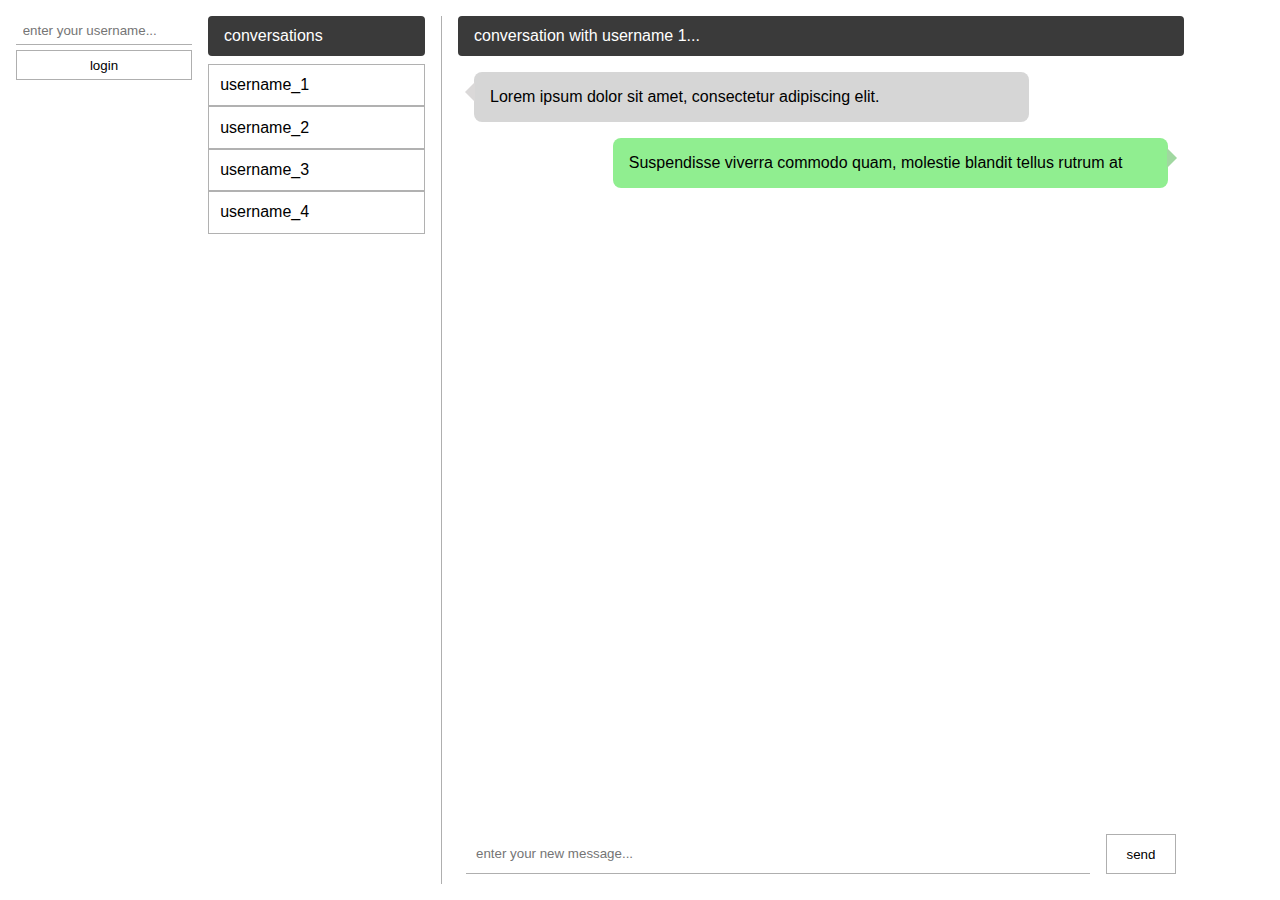
==== src/main/resources/static/home.html @ 6b35f009 "chatting ui implemented - home.html" ====
<!doctype html>
<html lang="en">
<head>
  <meta charset="UTF-8">
  <meta name="viewport"
        content="width=device-width, user-scalable=no, initial-scale=1.0, maximum-scale=1.0, minimum-scale=1.0">
  <meta http-equiv="X-UA-Compatible" content="ie=edge">
  <title>Spring Boot Chat</title>
  <link rel="stylesheet" href="./home.css"/>
</head>
<body>

<main>
  <div class="login-panel">
    <input type="text" name="username"
           id="username"
           placeholder="enter your username..."/>
    <button type="button">login</button>
  </div>
  <div class="chat-container">
    <div class="conversations-panel">
      <div class="conversations-title">conversations</div>
      <div class="conversations">
        <div class="conversation-card">username_1</div>
        <div class="conversation-card">username_2</div>
        <div class="conversation-card">username_3</div>
        <div class="conversation-card">username_4</div>
      </div>

    </div>
    <div class="chat-panel">
      <div class="chat-title">
        conversation with username 1...
      </div>
      <div class="chat-history">

        <div class="message others-message">
          Lorem ipsum dolor sit amet, consectetur adipiscing elit.
        </div>

        <div class="message my-message">
          Suspendisse viverra commodo quam, molestie blandit tellus rutrum at
        </div>

      </div>
      <div class="chat-inputs">
        <input type="text" name="new-message" id="new-message" placeholder="enter your new message..."/>
        <button type="button">send</button>
      </div>
    </div>

  </div>
</main>

</body>
</html>
---- src/main/resources/static/home.css ----
* {
  margin: 0;
  padding: 0;
  box-sizing: border-box;
  font-family: sans-serif;
}

body {
  height: 100vh;
}

input[type="text"] {
  outline: none;
  border: 0;
  border-bottom: 1px solid #afafaf;
}

input[type="text"]:focus {
  border-bottom: 1px solid #292929;
}

button[type="button"] {
  outline: none;
  border: 1px solid #afafaf;
  background-color: white;
  cursor: pointer;
}

button[type="button"]:hover {
  border: 1px solid #292929;
}

button[type="button"]:active {
  background-color: #d8d8d8;
}

main {
  display: grid;
  grid-template-columns: 200px 1fr;
}

.login-panel {
  padding: 1rem;
  padding-right: .5rem;
  display: flex;
  flex-direction: column;
  gap: .3em;

  input[type="text"] {
    padding: .5em;
  }

  button[type="button"] {
    padding: .5em;
  }
}

.chat-container {
  display: grid;
  grid-template-columns: 250px 1fr;
  height: 100vh;
  padding: 1rem;
  padding-left: .5rem;
  max-width: 1000px
}

.conversations-panel {
  display: flex;
  flex-direction: column;
  row-gap: .5rem;
  padding-right: 1rem;

  border-right: 1px solid #afafaf;
  margin-right: 1rem;
}

.conversation-card {
  padding: .7rem;
  border: 1px solid #b1b1b1;
  display: flex;
  align-items: center;
  justify-content: start;
  cursor: pointer;
}

.conversation-card:hover {
  background-color: #bdbdbd;
}

.conversation-card:active {
  background-color: #919191;
}



.chat-panel {
  display: grid;
  grid-template-rows: 40px 1fr 60px;
}

.chat-title,
.conversations-title{
  background-color: #3a3a3a;
  color: white;
  display: flex;
  align-items: center;
  padding-left: 1rem;
  border-radius: 4px;
}
.conversations-title {
  height: 40px;
}

.chat-history {
  padding: 1rem;
  display: flex;
  flex-direction: column;
  row-gap: 1rem;
}

.message {
  padding: 1rem;
  border-radius: .5rem;
}

.others-message {
  background-color: #d6d6d6;
  margin-right: 20%;
  position: relative;
}


.my-message {
  background-color: lightgreen;
  margin-left: 20%;
  position: relative;
}

.others-message:before,
.my-message:after {
  content: '';
  position: absolute;
  top:20%;
  border: 10px solid transparent;
}

.others-message:before {
  left:0;
  border-right-color: #dad8d8;
  margin-left: -19px;
}

.my-message:after {
  right:0;
  border-left-color: #a0d8a0;
  margin-right:-19px;
}


.chat-inputs {
  display: grid;
  grid-template-columns: 1fr 70px;
  padding: .6rem .5rem;
  column-gap: 1rem;

  input[type="text"] {
    padding: 10px;
  }

  button[type="button"] {
    cursor: pointer;
  }
}
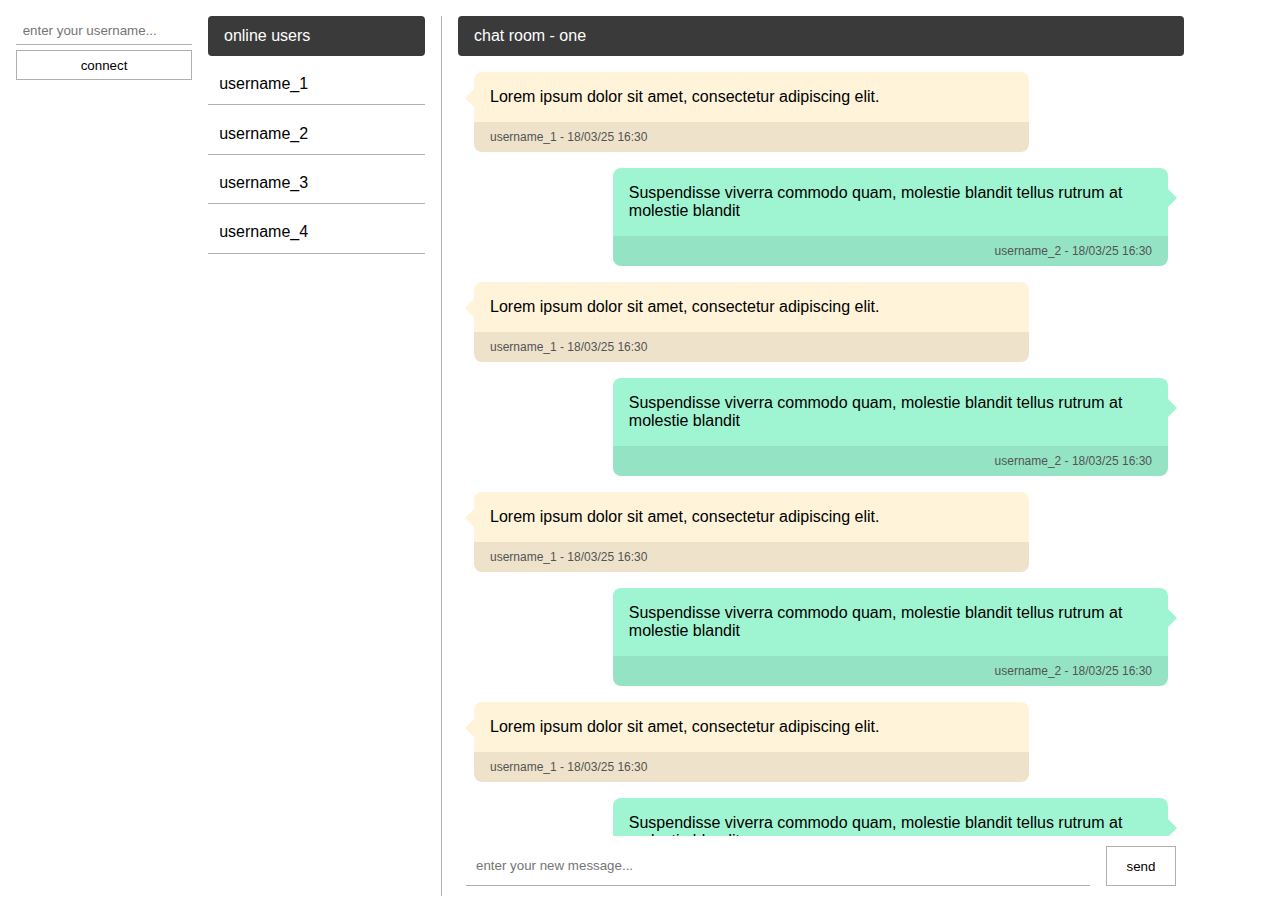
==== commit f5b52ec9: "ui starting with a public group conversation" ====
--- a/src/main/resources/static/home.html
+++ b/src/main/resources/static/home.html
@@ -15,32 +15,250 @@
     <input type="text" name="username"
            id="username"
            placeholder="enter your username..."/>
-    <button type="button">login</button>
+    <button type="button">connect</button>
   </div>
   <div class="chat-container">
-    <div class="conversations-panel">
-      <div class="conversations-title">conversations</div>
-      <div class="conversations">
-        <div class="conversation-card">username_1</div>
-        <div class="conversation-card">username_2</div>
-        <div class="conversation-card">username_3</div>
-        <div class="conversation-card">username_4</div>
+    <div class="active-users-panel">
+      <div class="active-users-title">online users</div>
+      <div class="active-users">
+        <div class="active-users-card">username_1</div>
+        <div class="active-users-card">username_2</div>
+        <div class="active-users-card">username_3</div>
+        <div class="active-users-card">username_4</div>
       </div>
 
     </div>
     <div class="chat-panel">
       <div class="chat-title">
-        conversation with username 1...
+        chat room - one
       </div>
       <div class="chat-history">
 
         <div class="message others-message">
-          Lorem ipsum dolor sit amet, consectetur adipiscing elit.
-        </div>
-
-        <div class="message my-message">
-          Suspendisse viverra commodo quam, molestie blandit tellus rutrum at
-        </div>
+          <div class="message-text">
+            Lorem ipsum dolor sit amet,
+            consectetur adipiscing elit.
+          </div>
+          <div class="message-info">
+            username_1 - 18/03/25 16:30
+          </div>
+
+        </div>
+
+        <div class="message my-message">
+          <div class="message-text">
+            Suspendisse viverra commodo quam,
+            molestie blandit tellus rutrum at
+            molestie blandit
+          </div>
+          <div class="message-info">
+            username_2 - 18/03/25 16:30
+          </div>
+        </div>
+
+
+        <!-- DELETED -->
+
+        <div class="message others-message">
+          <div class="message-text">
+            Lorem ipsum dolor sit amet,
+            consectetur adipiscing elit.
+          </div>
+          <div class="message-info">
+            username_1 - 18/03/25 16:30
+          </div>
+
+        </div>
+
+        <div class="message my-message">
+          <div class="message-text">
+            Suspendisse viverra commodo quam,
+            molestie blandit tellus rutrum at
+            molestie blandit
+          </div>
+          <div class="message-info">
+            username_2 - 18/03/25 16:30
+          </div>
+        </div>
+
+        <div class="message others-message">
+          <div class="message-text">
+            Lorem ipsum dolor sit amet,
+            consectetur adipiscing elit.
+          </div>
+          <div class="message-info">
+            username_1 - 18/03/25 16:30
+          </div>
+
+        </div>
+
+        <div class="message my-message">
+          <div class="message-text">
+            Suspendisse viverra commodo quam,
+            molestie blandit tellus rutrum at
+            molestie blandit
+          </div>
+          <div class="message-info">
+            username_2 - 18/03/25 16:30
+          </div>
+        </div>
+
+        <div class="message others-message">
+          <div class="message-text">
+            Lorem ipsum dolor sit amet,
+            consectetur adipiscing elit.
+          </div>
+          <div class="message-info">
+            username_1 - 18/03/25 16:30
+          </div>
+
+        </div>
+
+        <div class="message my-message">
+          <div class="message-text">
+            Suspendisse viverra commodo quam,
+            molestie blandit tellus rutrum at
+            molestie blandit
+          </div>
+          <div class="message-info">
+            username_2 - 18/03/25 16:30
+          </div>
+        </div>
+
+        <div class="message others-message">
+          <div class="message-text">
+            Lorem ipsum dolor sit amet,
+            consectetur adipiscing elit.
+          </div>
+          <div class="message-info">
+            username_1 - 18/03/25 16:30
+          </div>
+
+        </div>
+
+        <div class="message my-message">
+          <div class="message-text">
+            Suspendisse viverra commodo quam,
+            molestie blandit tellus rutrum at
+            molestie blandit
+          </div>
+          <div class="message-info">
+            username_2 - 18/03/25 16:30
+          </div>
+        </div>
+
+        <div class="message others-message">
+          <div class="message-text">
+            Lorem ipsum dolor sit amet,
+            consectetur adipiscing elit.
+          </div>
+          <div class="message-info">
+            username_1 - 18/03/25 16:30
+          </div>
+
+        </div>
+
+        <div class="message my-message">
+          <div class="message-text">
+            Suspendisse viverra commodo quam,
+            molestie blandit tellus rutrum at
+            molestie blandit
+          </div>
+          <div class="message-info">
+            username_2 - 18/03/25 16:30
+          </div>
+        </div>
+
+        <div class="message others-message">
+          <div class="message-text">
+            Lorem ipsum dolor sit amet,
+            consectetur adipiscing elit.
+          </div>
+          <div class="message-info">
+            username_1 - 18/03/25 16:30
+          </div>
+
+        </div>
+
+        <div class="message my-message">
+          <div class="message-text">
+            Suspendisse viverra commodo quam,
+            molestie blandit tellus rutrum at
+            molestie blandit
+          </div>
+          <div class="message-info">
+            username_2 - 18/03/25 16:30
+          </div>
+        </div>
+
+        <div class="message others-message">
+          <div class="message-text">
+            Lorem ipsum dolor sit amet,
+            consectetur adipiscing elit.
+          </div>
+          <div class="message-info">
+            username_1 - 18/03/25 16:30
+          </div>
+
+        </div>
+
+        <div class="message my-message">
+          <div class="message-text">
+            Suspendisse viverra commodo quam,
+            molestie blandit tellus rutrum at
+            molestie blandit
+          </div>
+          <div class="message-info">
+            username_2 - 18/03/25 16:30
+          </div>
+        </div>
+
+        <div class="message others-message">
+          <div class="message-text">
+            Lorem ipsum dolor sit amet,
+            consectetur adipiscing elit.
+          </div>
+          <div class="message-info">
+            username_1 - 18/03/25 16:30
+          </div>
+
+        </div>
+
+        <div class="message my-message">
+          <div class="message-text">
+            Suspendisse viverra commodo quam,
+            molestie blandit tellus rutrum at
+            molestie blandit
+          </div>
+          <div class="message-info">
+            username_2 - 18/03/25 16:30
+          </div>
+        </div>
+
+        <div class="message others-message">
+          <div class="message-text">
+            Lorem ipsum dolor sit amet,
+            consectetur adipiscing elit.
+          </div>
+          <div class="message-info">
+            username_1 - 18/03/25 16:30
+          </div>
+
+        </div>
+
+        <div class="message my-message">
+          <div class="message-text">
+            Suspendisse viverra commodo quam,
+            molestie blandit tellus rutrum at
+            molestie blandit
+          </div>
+          <div class="message-info">
+            username_2 - 18/03/25 16:30
+          </div>
+        </div>
+
+
+        <!-- DELETED -->
 
       </div>
       <div class="chat-inputs">
@@ -53,4 +271,4 @@
 </main>
 
 </body>
-</html>+</html>
--- a/src/main/resources/static/home.css
+++ b/src/main/resources/static/home.css
@@ -16,6 +16,7 @@
 }
 
 input[type="text"]:focus {
+  background-color: #effdf3;
   border-bottom: 1px solid #292929;
 }
 
@@ -64,7 +65,7 @@
   max-width: 1000px
 }
 
-.conversations-panel {
+.active-users-panel {
   display: flex;
   flex-direction: column;
   row-gap: .5rem;
@@ -74,24 +75,33 @@
   margin-right: 1rem;
 }
 
-.conversation-card {
+.active-users {
+  display: flex;
+  flex-direction: column;
+  row-gap: .5rem;
+}
+
+.active-users-card {
   padding: .7rem;
-  border: 1px solid #b1b1b1;
+  border-bottom: 1px solid #b1b1b1;
   display: flex;
   align-items: center;
   justify-content: start;
   cursor: pointer;
 }
 
-.conversation-card:hover {
-  background-color: #bdbdbd;
-}
-
-.conversation-card:active {
-  background-color: #919191;
-}
-
-
+.active-users-card:hover {
+  background-color: #effdf3;
+  border-bottom: 1px solid #1e1e1e;
+}
+
+.active-users-card:active {
+  background-color: #9ef2d1;
+}
+
+.active-users-title {
+  height: 40px;
+}
 
 .chat-panel {
   display: grid;
@@ -99,7 +109,7 @@
 }
 
 .chat-title,
-.conversations-title{
+.active-users-title {
   background-color: #3a3a3a;
   color: white;
   display: flex;
@@ -107,31 +117,58 @@
   padding-left: 1rem;
   border-radius: 4px;
 }
-.conversations-title {
-  height: 40px;
-}
 
 .chat-history {
   padding: 1rem;
   display: flex;
   flex-direction: column;
   row-gap: 1rem;
+  height: calc(100vh - 120px);
+  overflow-y: scroll;
+  overflow-x: hidden;
 }
 
 .message {
-  padding: 1rem;
   border-radius: .5rem;
+  display: flex;
+  flex-direction: column;
+}
+
+.message > .message-text {
+  padding: 1rem;
+}
+
+.message > .message-info{
+  padding: .5rem 1rem;
+}
+
+.message > .message-info {
+  font-size: .75rem;
+  display: flex;
+  justify-content: end;
+  cursor: pointer;
+  background-color: #0001;
+  border-radius: 0 0 .5rem .5rem;
+  color: #535353;
+}
+
+.message > .message-info:hover {
+  text-decoration: underline;
+  color:black;
+}
+
+.others-message > .message-info {
+  justify-content: start;
 }
 
 .others-message {
-  background-color: #d6d6d6;
+  background-color: #fff3da;
   margin-right: 20%;
   position: relative;
 }
 
-
 .my-message {
-  background-color: lightgreen;
+  background-color: #9ff4d2;
   margin-left: 20%;
   position: relative;
 }
@@ -140,22 +177,21 @@
 .my-message:after {
   content: '';
   position: absolute;
-  top:20%;
+  top: 20%;
   border: 10px solid transparent;
 }
 
 .others-message:before {
-  left:0;
-  border-right-color: #dad8d8;
+  left: 0;
+  border-right-color: #fff3da;
   margin-left: -19px;
 }
 
 .my-message:after {
-  right:0;
-  border-left-color: #a0d8a0;
-  margin-right:-19px;
-}
-
+  right: 0;
+  border-left-color: #9ff4d2;
+  margin-right: -19px;
+}
 
 .chat-inputs {
   display: grid;
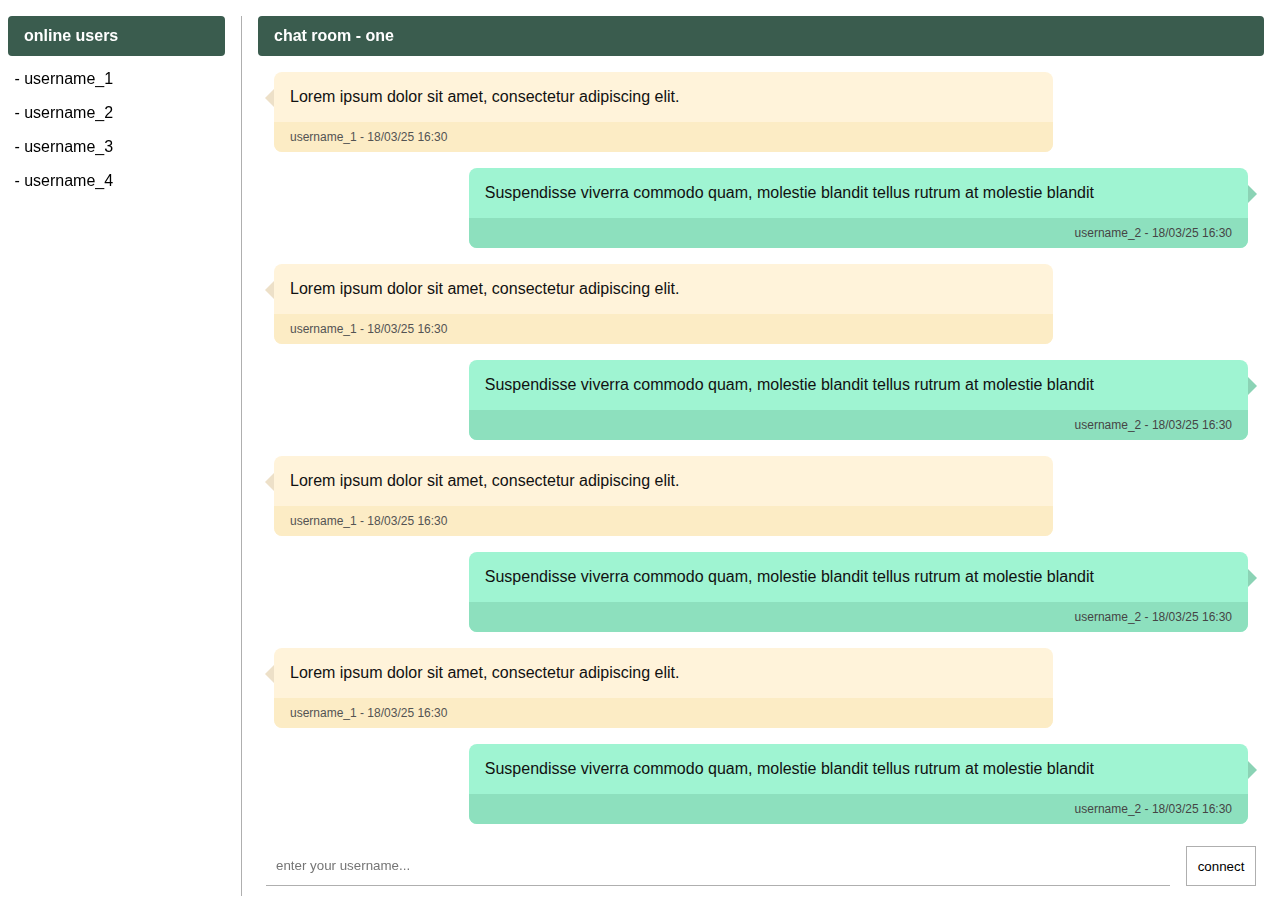
==== commit b9b7ee25: "ui cleared" ====
--- a/src/main/resources/static/home.html
+++ b/src/main/resources/static/home.html
@@ -11,25 +11,22 @@
 <body>
 
 <main>
-  <div class="login-panel">
-    <input type="text" name="username"
-           id="username"
-           placeholder="enter your username..."/>
-    <button type="button">connect</button>
-  </div>
+
   <div class="chat-container">
-    <div class="active-users-panel">
-      <div class="active-users-title">online users</div>
-      <div class="active-users">
-        <div class="active-users-card">username_1</div>
-        <div class="active-users-card">username_2</div>
-        <div class="active-users-card">username_3</div>
-        <div class="active-users-card">username_4</div>
-      </div>
+    <div class="online-users-panel">
+      <div class="title-bar">
+        online users
+      </div>
+      <ul class="online-users">
+        <li>username_1</li>
+        <li>username_2</li>
+        <li>username_3</li>
+        <li>username_4</li>
+      </ul>
 
     </div>
     <div class="chat-panel">
-      <div class="chat-title">
+      <div class="title-bar">
         chat room - one
       </div>
       <div class="chat-history">
@@ -261,9 +258,16 @@
         <!-- DELETED -->
 
       </div>
-      <div class="chat-inputs">
+      <div class="chat-inputs login d-grid">
+        <input type="text" name="username"
+               id="username"
+               placeholder="enter your username..."/>
+        <button type="button">connect</button>
+      </div>
+      <div class="chat-inputs d-none">
         <input type="text" name="new-message" id="new-message" placeholder="enter your new message..."/>
         <button type="button">send</button>
+        <button type="button">logout</button>
       </div>
     </div>
 
--- a/src/main/resources/static/home.css
+++ b/src/main/resources/static/home.css
@@ -9,6 +9,25 @@
   height: 100vh;
 }
 
+:root {
+  --title-bar-background-color: #3a5c4e;
+  --title-bar-text-color: #ffffff;
+
+  --my-message-background-color: #9ff4d2;
+  --my-message-arrow-color: #8bd3b5;
+  --my-message-text-color: #111;
+
+  --others-message-background-color: #fff3da;
+  --others-message-arrow-color: #ede0c8;
+  --others-message-text-color: #111;
+
+  --my-message-info-background-color: rgb(141, 224, 190);
+  --my-message-info-text-color: #454545;
+
+  --others-message-info-background-color: rgb(252, 236, 197);
+  --others-message-info-text-color: #535353;
+}
+
 input[type="text"] {
   outline: none;
   border: 0;
@@ -36,38 +55,22 @@
 }
 
 main {
-  display: grid;
-  grid-template-columns: 200px 1fr;
-}
-
-.login-panel {
-  padding: 1rem;
-  padding-right: .5rem;
-  display: flex;
-  flex-direction: column;
-  gap: .3em;
-
-  input[type="text"] {
-    padding: .5em;
-  }
-
-  button[type="button"] {
-    padding: .5em;
-  }
+  display: flex;
+  justify-content: center;
 }
 
 .chat-container {
   display: grid;
   grid-template-columns: 250px 1fr;
   height: 100vh;
-  padding: 1rem;
-  padding-left: .5rem;
-  max-width: 1000px
-}
-
-.active-users-panel {
-  display: flex;
-  flex-direction: column;
+  padding: 1rem 1rem 1rem .5rem;
+  max-width: 1300px;
+  width: 100vw;
+}
+
+.online-users-panel {
+  display: grid;
+  grid-template-rows: 40px 1fr;
   row-gap: .5rem;
   padding-right: 1rem;
 
@@ -75,32 +78,16 @@
   margin-right: 1rem;
 }
 
-.active-users {
+.online-users {
   display: flex;
   flex-direction: column;
-  row-gap: .5rem;
-}
-
-.active-users-card {
-  padding: .7rem;
-  border-bottom: 1px solid #b1b1b1;
-  display: flex;
-  align-items: center;
-  justify-content: start;
-  cursor: pointer;
-}
-
-.active-users-card:hover {
-  background-color: #effdf3;
-  border-bottom: 1px solid #1e1e1e;
-}
-
-.active-users-card:active {
-  background-color: #9ef2d1;
-}
-
-.active-users-title {
-  height: 40px;
+  padding: .4rem;
+  row-gap: 1rem;
+  list-style: none;
+
+  & > li:before {
+    content: "- ";
+  }
 }
 
 .chat-panel {
@@ -108,10 +95,10 @@
   grid-template-rows: 40px 1fr 60px;
 }
 
-.chat-title,
-.active-users-title {
-  background-color: #3a3a3a;
-  color: white;
+.title-bar {
+  background-color: var(--title-bar-background-color);
+  color: var(--title-bar-text-color);
+  font-weight: bold;
   display: flex;
   align-items: center;
   padding-left: 1rem;
@@ -138,37 +125,36 @@
   padding: 1rem;
 }
 
-.message > .message-info{
+.message > .message-info {
   padding: .5rem 1rem;
-}
-
-.message > .message-info {
   font-size: .75rem;
   display: flex;
+  border-radius: 0 0 .5rem .5rem;
+
+}
+
+.others-message > .message-info {
+  background-color: var(--others-message-info-background-color);
+  color: var(--others-message-info-text-color);
+  justify-content: start;
+}
+
+.my-message > .message-info {
+  background-color: var(--my-message-info-background-color);
+  color: var(--my-message-info-text-color);
   justify-content: end;
-  cursor: pointer;
-  background-color: #0001;
-  border-radius: 0 0 .5rem .5rem;
-  color: #535353;
-}
-
-.message > .message-info:hover {
-  text-decoration: underline;
-  color:black;
-}
-
-.others-message > .message-info {
-  justify-content: start;
 }
 
 .others-message {
-  background-color: #fff3da;
+  background-color: var(--others-message-background-color);
+  color: var(--others-message-text-color);
   margin-right: 20%;
   position: relative;
 }
 
 .my-message {
-  background-color: #9ff4d2;
+  background-color: var(--my-message-background-color);
+  color: var(--my-message-text-color);
   margin-left: 20%;
   position: relative;
 }
@@ -179,23 +165,24 @@
   position: absolute;
   top: 20%;
   border: 10px solid transparent;
+  z-index: -111;
 }
 
 .others-message:before {
   left: 0;
-  border-right-color: #fff3da;
+  border-right-color: var(--others-message-arrow-color);
   margin-left: -19px;
 }
 
 .my-message:after {
   right: 0;
-  border-left-color: #9ff4d2;
+  border-left-color: var(--my-message-arrow-color);
   margin-right: -19px;
 }
 
 .chat-inputs {
   display: grid;
-  grid-template-columns: 1fr 70px;
+  grid-template-columns: 1fr 70px 70px;
   padding: .6rem .5rem;
   column-gap: 1rem;
 
@@ -208,4 +195,16 @@
   }
 }
 
-
+.login {
+  grid-template-columns: 1fr 70px;
+}
+
+
+.d-grid {
+  display: grid;
+}
+
+.d-none {
+  display: none;
+}
+
